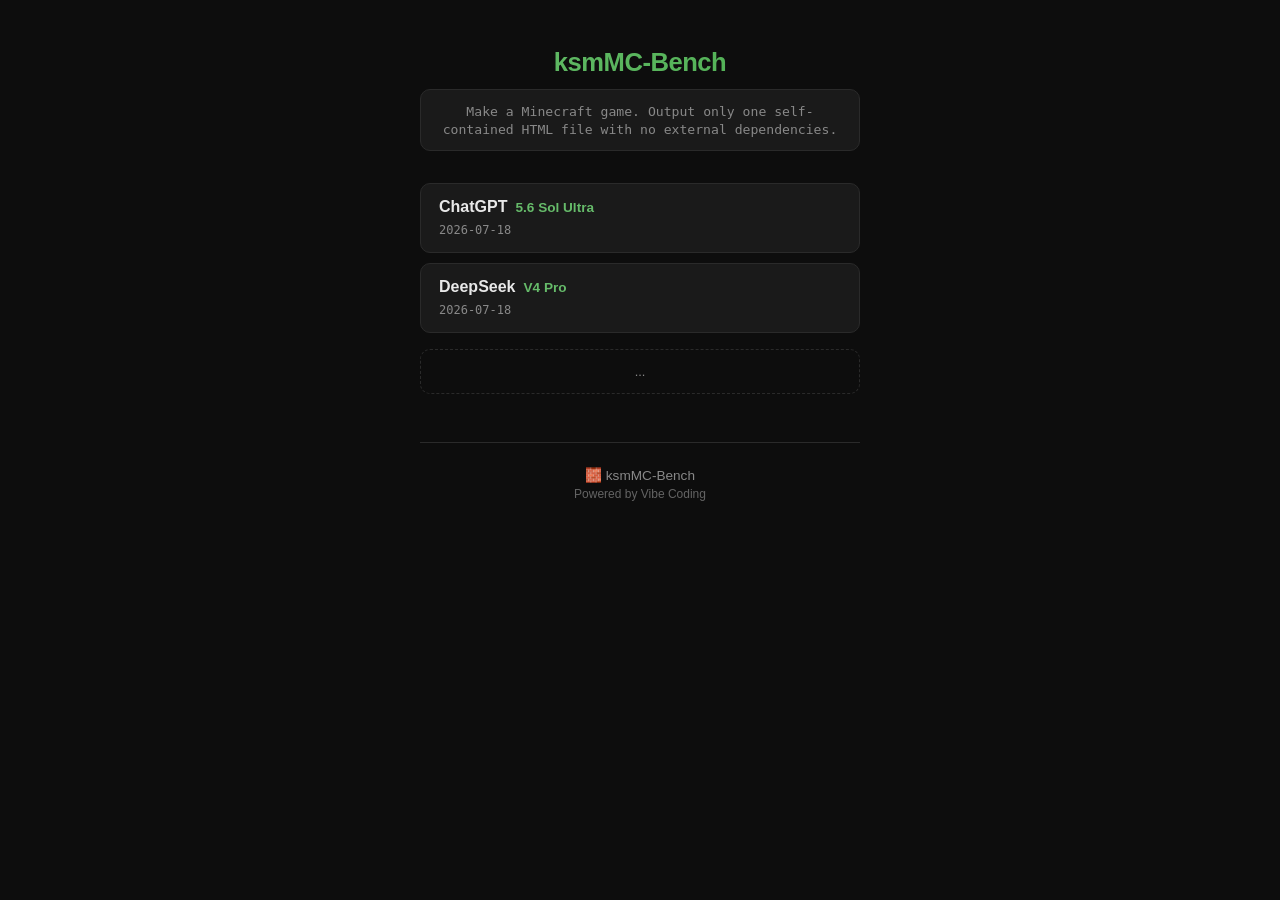
==== index.html @ 7b803f8d "feat: initialize project" ====
<!doctype html>
<html lang="zh-CN">
  <head>
    <meta charset="UTF-8" />
    <meta name="viewport" content="width=device-width, initial-scale=1.0" />
    <title>ksmMC-Bench</title>
    <link rel="stylesheet" href="style.css" />
    <link rel="icon" href="data:image/svg+xml,<svg xmlns='http://www.w3.org/2000/svg' viewBox='0 0 100 100'><text y='.9em' font-size='90'>🧱</text></svg>" />
  </head>
  <body>
    <div class="container">
      <header class="hero">
        <h1 class="main-title">ksmMC-Bench</h1>
        <div class="prompt-box"><code id="prompt-code"></code></div>
      </header>

      <main>
        <div class="entries-list" id="entries-container"></div>
      </main>

      <footer class="footer">
        <p>🧱 ksmMC-Bench</p>
        <p class="copyright">Powered by Vibe Coding</p>
      </footer>
    </div>

    <script src="config.js"></script>
    <script src="script.js"></script>
  </body>
</html>
---- style.css ----
:root {
  --bg: #0d0d0d;
  --surface: #1a1a1a;
  --border: #2a2a2a;
  --text: #e8e8e8;
  --muted: #888888;
  --accent: #66bb6a;
  --accent-dim: #4caf50;
  --radius: 10px;
}

* {
  margin: 0;
  padding: 0;
  box-sizing: border-box;
}

body {
  font-family: -apple-system, BlinkMacSystemFont, "Segoe UI", Roboto, Arial, sans-serif;
  background: var(--bg);
  color: var(--text);
  min-height: 100vh;
}

.container {
  max-width: 480px;
  margin: 0 auto;
  padding: 48px 20px 32px;
}

/* 标题 */
.hero {
  text-align: center;
  margin-bottom: 32px;
}

.main-title {
  font-size: 1.6rem;
  font-weight: 800;
  letter-spacing: -0.5px;
  background: linear-gradient(135deg, var(--accent), var(--accent-dim));
  -webkit-background-clip: text;
  -webkit-text-fill-color: transparent;
  background-clip: text;
}

.prompt-box {
  display: inline-block;
  background: var(--surface);
  border: 1px solid var(--border);
  border-radius: var(--radius);
  padding: 12px 18px;
  max-width: 100%;
  margin-top: 12px;
}

.prompt-box code {
  font-family: "SF Mono", "Fira Code", "Consolas", monospace;
  font-size: 0.82rem;
  color: var(--muted);
  word-break: break-word;
}

/* 列表 */
.entries-list {
  display: flex;
  flex-direction: column;
  gap: 10px;
}

/* 卡片 */
.entry-card {
  display: block;
  background: var(--surface);
  border: 1px solid var(--border);
  border-radius: var(--radius);
  padding: 14px 18px;
  text-decoration: none;
  color: inherit;
  transition: transform 0.15s ease, border-color 0.15s ease;
  animation: fadeIn 0.4s ease both;
  opacity: 0;
}

.entry-card:hover {
  transform: translateY(-2px);
  border-color: var(--accent-dim);
}

@keyframes fadeIn {
  from {
    opacity: 0;
    transform: translateY(8px);
  }
  to {
    opacity: 1;
    transform: translateY(0);
  }
}

/* 顶部行：Agent + Model */
.entry-top {
  display: flex;
  align-items: baseline;
  gap: 8px;
  margin-bottom: 4px;
}

.entry-agent {
  font-size: 1rem;
  font-weight: 700;
  color: var(--text);
}

.entry-model {
  font-size: 0.85rem;
  font-weight: 600;
  color: var(--accent);
}

/* 日期 */
.entry-date {
  font-size: 0.75rem;
  color: var(--muted);
  font-family: monospace;
}

/* 占位提示 */
.add-hint {
  border: 1.5px dashed var(--border);
  border-radius: var(--radius);
  padding: 14px 16px;
  text-align: center;
  color: var(--muted);
  font-size: 0.8rem;
  margin-top: 6px;
}

/* 移动端 */
@media (max-width: 480px) {
  .container {
    padding: 32px 16px 24px;
  }
  .main-title {
    font-size: 1.4rem;
  }
}

/* Footer */
.footer {
  text-align: center;
  margin-top: 48px;
  padding-top: 24px;
  border-top: 1px solid var(--border);
  color: var(--muted);
  font-size: 0.85rem;
}

.footer .copyright {
  margin-top: 4px;
  font-size: 0.75rem;
  opacity: 0.7;
}
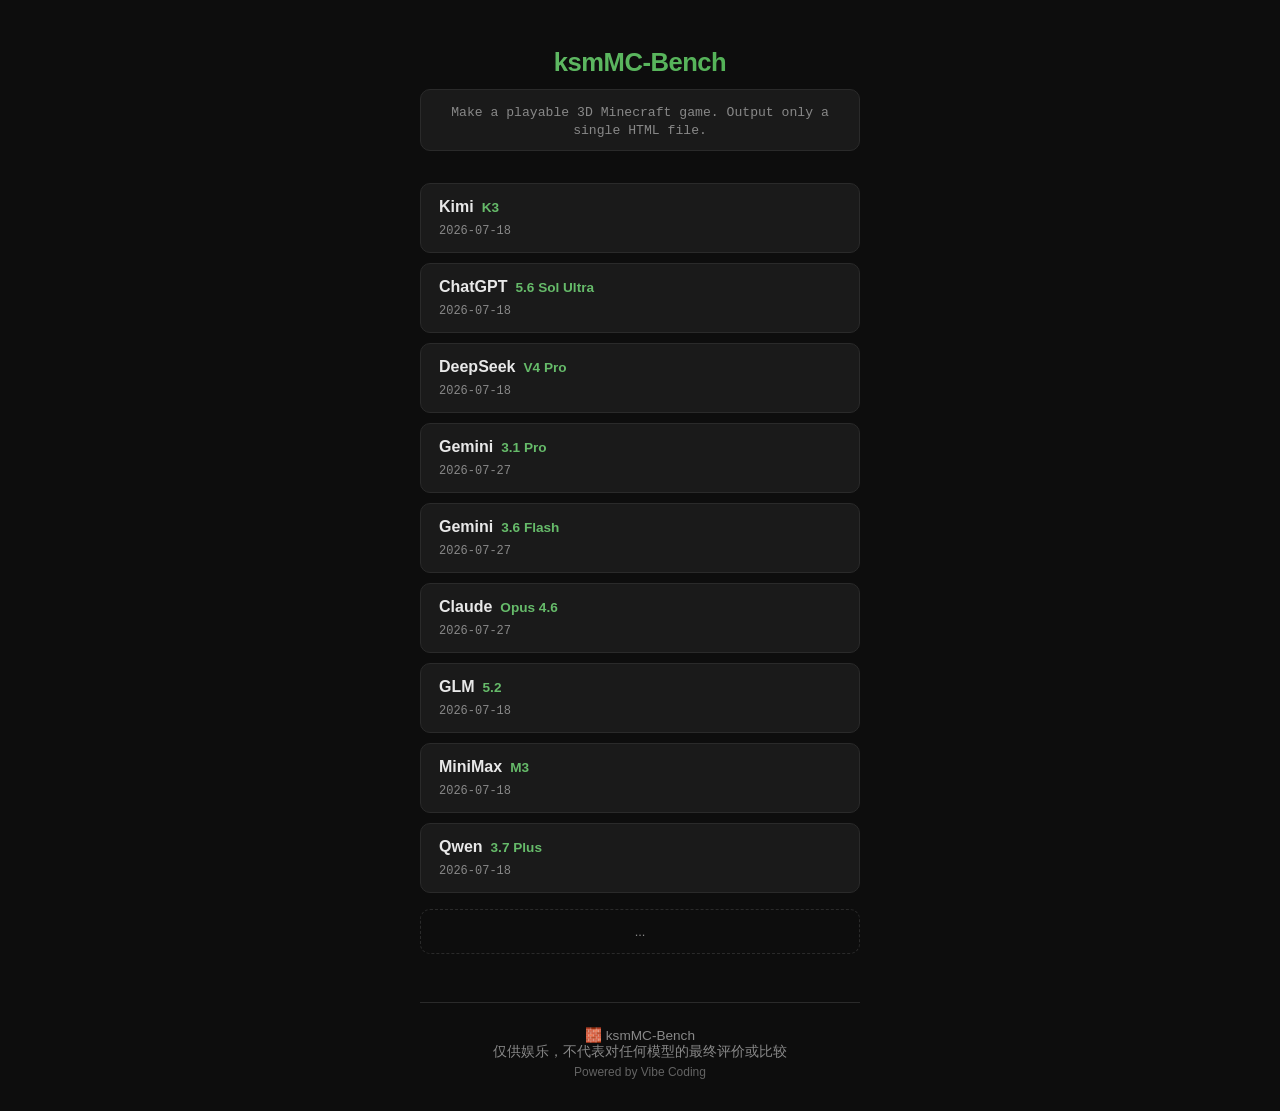
==== commit e2b2058a: "chore: normalize game entries and update showcase metadata" ====
--- a/index.html
+++ b/index.html
@@ -20,6 +20,7 @@
 
       <footer class="footer">
         <p>🧱 ksmMC-Bench</p>
+        <p>仅供娱乐，不代表对任何模型的最终评价或比较</p>
         <p class="copyright">Powered by Vibe Coding</p>
       </footer>
     </div>
